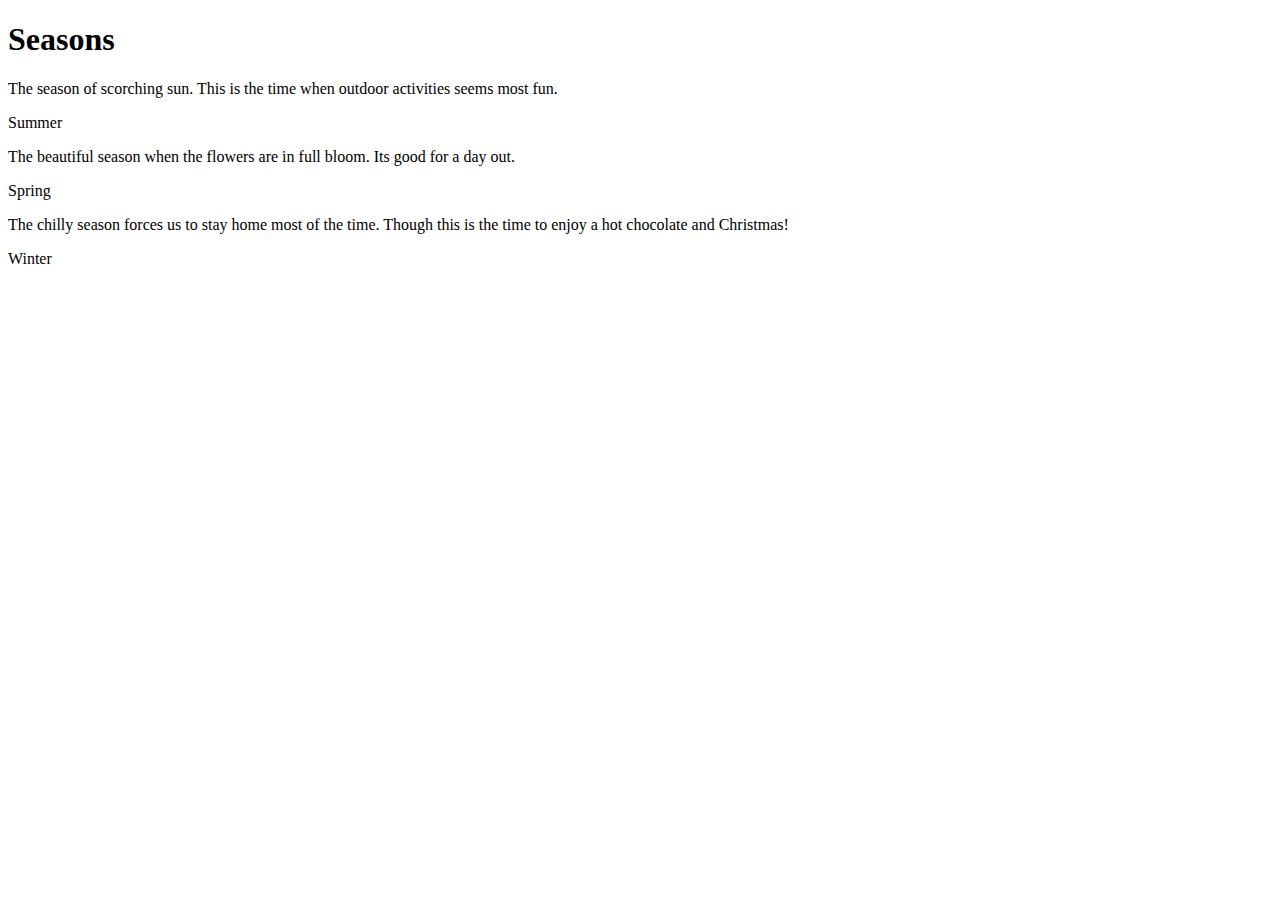
==== module2_sol/index.html @ 775462f9 "mod2_sol" ====
<!DOCTYPE html>
<html>
<head>
	<meta charset="utf-8">
	<title>Assignment 2 solution</title>
	<link rel="stylesheet" href="style.css">
</head>
<body>
	<h1> Seasons</h1>
	<div id='col-1' class='rel1'>The season of scorching sun. This is the time when outdoor activities seems most fun.
	<p class='c1'> Summer</p>
	  </div>
	<div id='col-2'> The beautiful season when the flowers are in full bloom. Its good for a day out.
	<p class='c2'> Spring</p>
	 </div>
	<div id='col-3'> The chilly season forces us to stay home most of the time. Though this is the time to enjoy a hot chocolate and Christmas!
	<p class='c3'> Winter</p>
	</div>
	
	

	

</body>
</html>
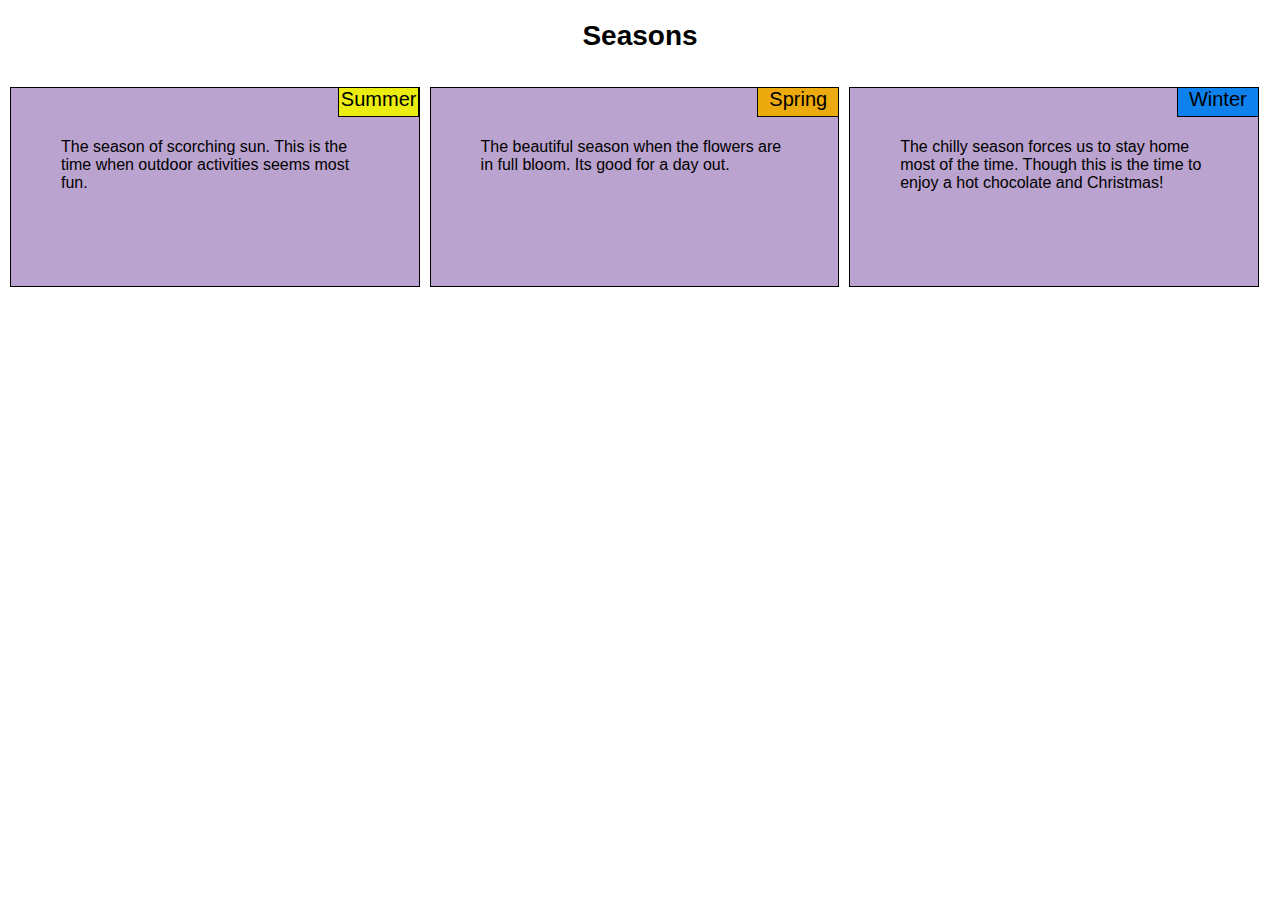
==== commit 4f4e6537: "edited sol." ====
--- a/module2_sol/index.html
+++ b/module2_sol/index.html
@@ -3,7 +3,7 @@
 <head>
 	<meta charset="utf-8">
 	<title>Assignment 2 solution</title>
-	<link rel="stylesheet" href="style.css">
+	<link rel="stylesheet" href="css/style.css">
 </head>
 <body>
 	<h1> Seasons</h1>
--- a/module2_sol/css/style.css
+++ b/module2_sol/css/style.css
@@ -0,0 +1,105 @@
+* {
+	box-sizing: border-box;
+	margin: 0;
+	padding: 0;
+	font-family: cursive, Arial, sans-serif;
+}
+
+
+div {
+	background-color: #BAA3CE;
+	width: 100px;
+	height: 200px;
+	margin-left: 10px;
+	margin-right: auto;
+	margin-top: 15px;
+	margin-bottom: 15px;
+	border: 1px solid black;
+	padding: 50px;
+	
+	
+}
+h1
+{
+	text-align: center;
+	font-size: 28px;
+	margin :10px;
+	padding :10px;
+}
+@media (min-width: 992px)
+{
+	#col-1,#col-2,#col-3 {
+		float: left;
+	}
+	
+	#col-1 {
+		width: 32%;
+	}
+	#col-2 {
+		width: 32%;
+	}
+	#col-3 {
+		width: 32%;
+	}
+}
+
+@media (min-width: 768px) and (max-width: 991px)
+{
+	#col-1 {
+		float: left;
+		width: 48%;
+	}
+	#col-2 {
+		float: left;
+		width: 48%;
+	}
+	#col-3 {
+		clear: left;
+		width: 97%;
+	}
+
+}
+
+@media (max-width: 767px ) {
+	#col-1 {
+		width: 98%;
+	}
+	#col-2 {
+		width: 98%;
+	}
+	#col-3 {
+		width: 98%;
+	}
+
+}
+#col-1,#col-2,#col-3
+{
+	position: relative;
+}
+p {
+	width: 20%;
+	height: 15%;
+	border: 1px solid black;
+	text-align: center;
+	font-size: 20px;
+}
+.c1 {
+	background: #EAED0F;
+	position: absolute;
+	top: -1px;
+	left: 80.2%;
+	
+}
+.c2 {
+	background: #EDAA0F;
+	position: absolute;
+	top: -1px;
+	left: 80.2%;
+}
+.c3 {
+	background: #0F81ED;
+	position: absolute;
+	top: -1px;
+	left: 80.2%;
+}
+
